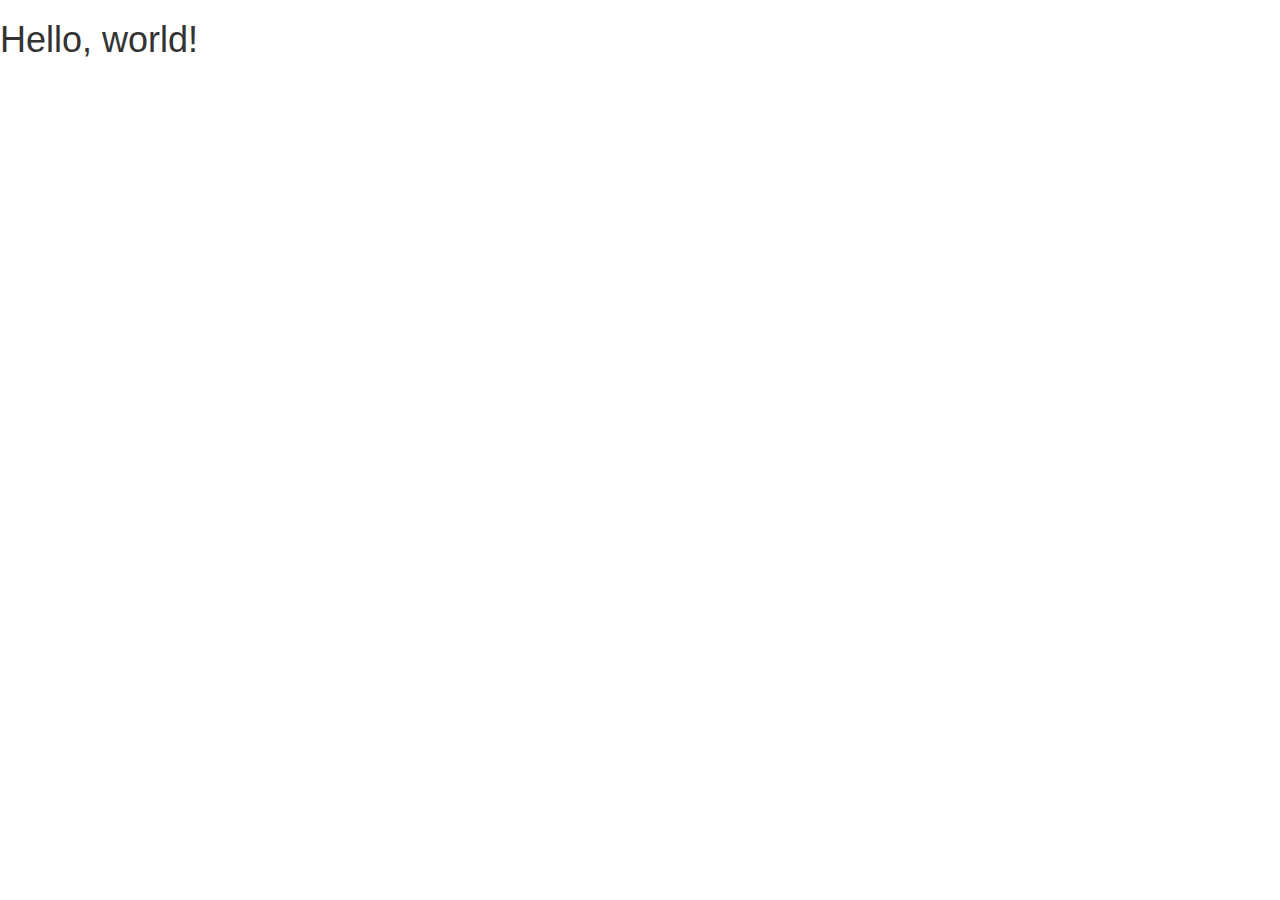
==== index.html @ 3d0c67d9 "init" ====
<!DOCTYPE html>
<html lang="en">
  <head>
    <meta charset="utf-8">
    <meta http-equiv="X-UA-Compatible" content="IE=edge">
    <meta name="viewport" content="width=device-width, initial-scale=1">
    <title>Bootstrap 101 Template</title>

    <!-- Bootstrap -->
    <link href="css/bootstrap.min.css" rel="stylesheet">

    <!-- HTML5 Shim and Respond.js IE8 support of HTML5 elements and media queries -->
    <!-- WARNING: Respond.js doesn't work if you view the page via file:// -->
    <!--[if lt IE 9]>
      <script src="https://oss.maxcdn.com/libs/html5shiv/3.7.0/html5shiv.js"></script>
      <script src="https://oss.maxcdn.com/libs/respond.js/1.4.2/respond.min.js"></script>
    <![endif]-->
  </head>
  <body>
    <h1>Hello, world!</h1>

    <!-- jQuery (necessary for Bootstrap's JavaScript plugins) -->
    <script src="https://ajax.googleapis.com/ajax/libs/jquery/1.11.0/jquery.min.js"></script>
    <!-- Include all compiled plugins (below), or include individual files as needed -->
    <script src="js/bootstrap.min.js"></script>
  </body>
</html>
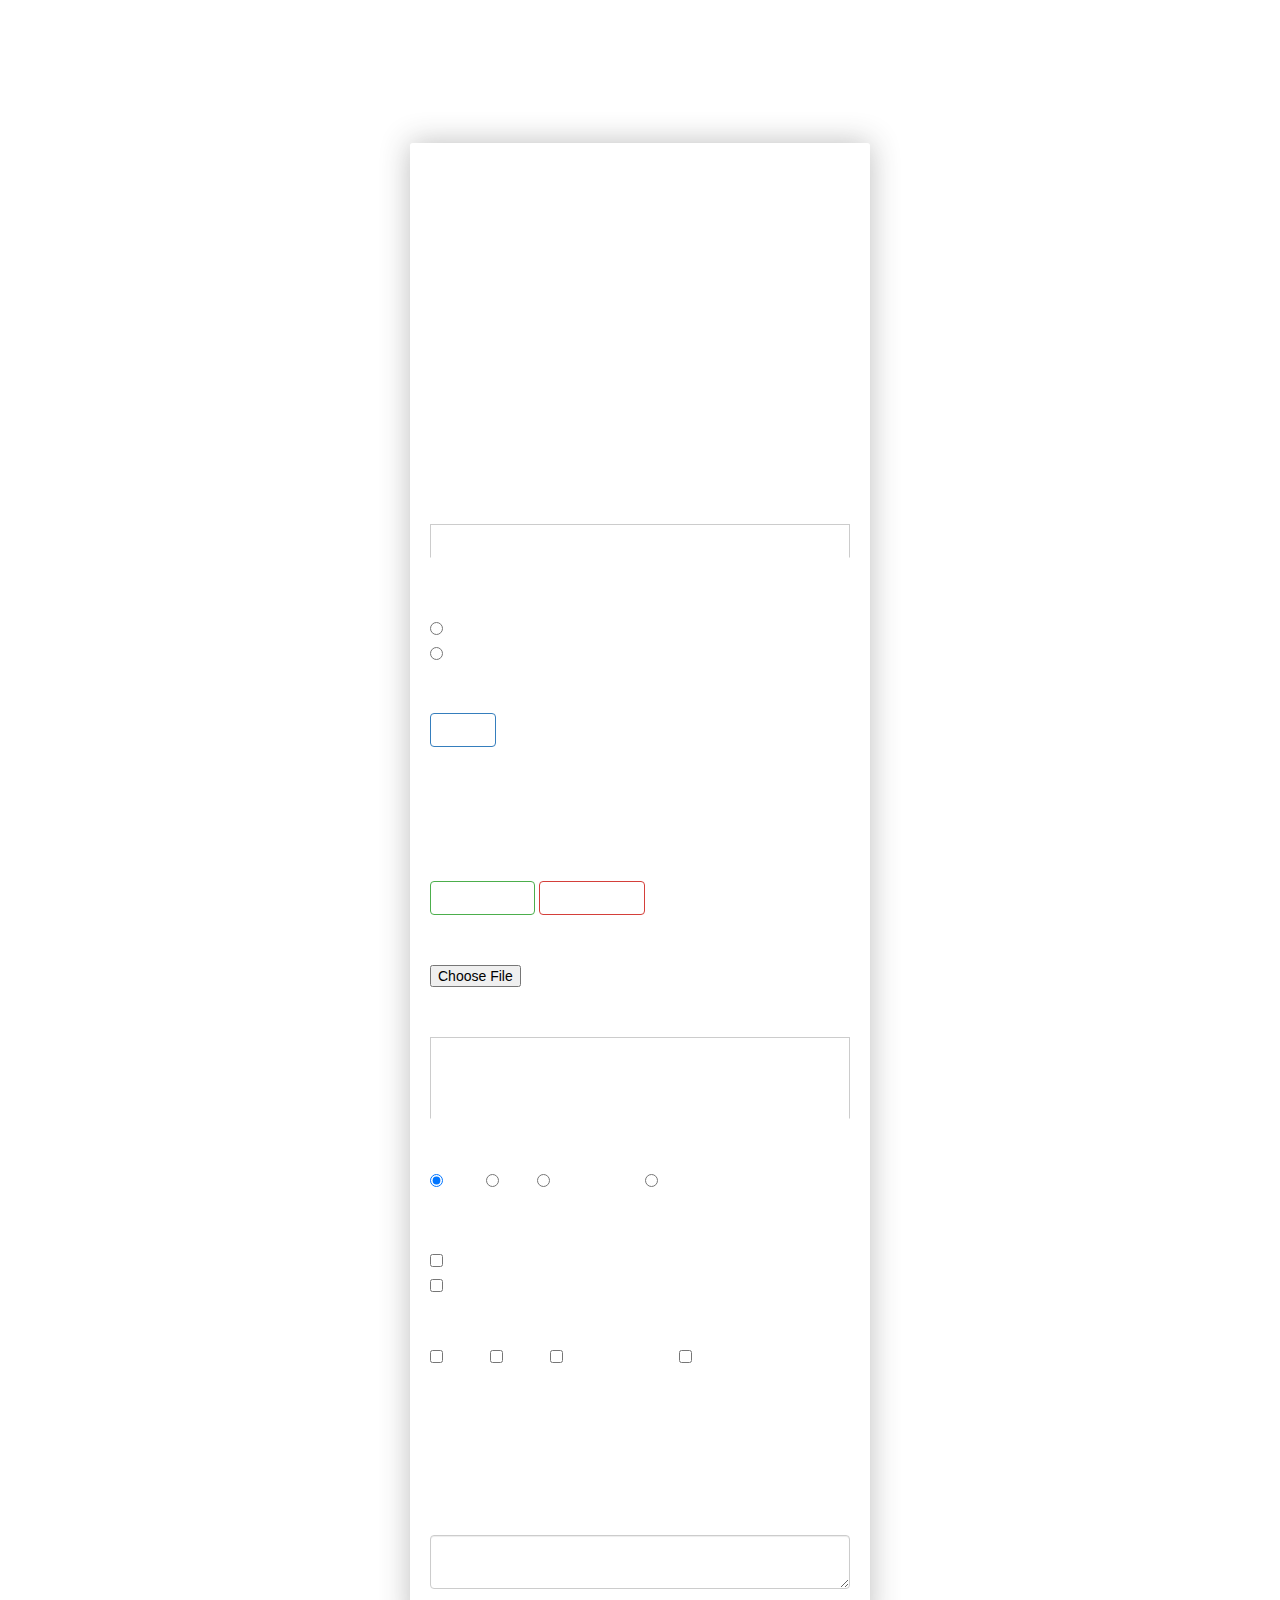
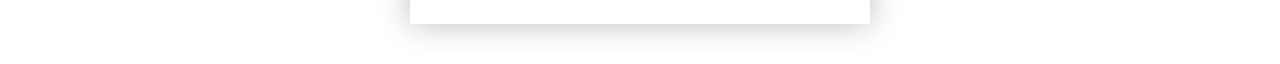
==== commit a2115b16: "setup" ====
--- a/index.html
+++ b/index.html
@@ -4,10 +4,11 @@
     <meta charset="utf-8">
     <meta http-equiv="X-UA-Compatible" content="IE=edge">
     <meta name="viewport" content="width=device-width, initial-scale=1">
-    <title>Bootstrap 101 Template</title>
+    <title>"FitLife"</title>
 
     <!-- Bootstrap -->
     <link href="css/bootstrap.min.css" rel="stylesheet">
+    <link href="css/form-style.css" rel="stylesheet">
 
     <!-- HTML5 Shim and Respond.js IE8 support of HTML5 elements and media queries -->
     <!-- WARNING: Respond.js doesn't work if you view the page via file:// -->
@@ -17,11 +18,227 @@
     <![endif]-->
   </head>
   <body>
-    <h1>Hello, world!</h1>
+    <div class="container auth">
+      <h1 class="text-center">Bootstrap form theme <span>It's nice!</span> </h1>
+      <div id="big-form" class="well auth-box">
+        <form>
+          <fieldset>
+
+            <!-- Form Name -->
+            <legend>Nice form example</legend>
+
+            <div class="btn-group">
+              <a href="index.html" class="btn btn-default">All</a>
+              <a href="example1.html" class="btn btn-default">example 1</a>
+              <a href="example2.html" class="btn btn-default">example 2</a>
+            </div>
+
+
+            <!-- Text input-->
+            <div class="form-group">
+              <label class=" control-label" for="textinput">Username</label>  
+              <div class="">
+                <input id="textinput" name="textinput" placeholder="Username" class="form-control input-md" type="text">
+                <span class="help-block">help</span>  
+              </div>
+            </div>
+
+            <!-- Password input-->
+            <div class="form-group">
+              <label class=" control-label" for="passwordinput">Password</label>
+              <div class="">
+                <input id="passwordinput" name="passwordinput" placeholder="Password" class="form-control input-md" type="password">
+                <span class="help-block">help</span>
+              </div>
+            </div>
+
+            <!-- Select Basic -->
+            <div class="form-group">
+              <label class=" control-label" for="selectbasic">Country</label>
+              <div class="">
+                <select id="selectbasic" name="selectbasic" class="form-control">
+                  <option value="1">Option one</option>
+                  <option value="2">Option two</option>
+                </select>
+              </div>
+            </div>
+
+            <!-- Multiple Radios -->
+            <div class="form-group">
+              <label class=" control-label" for="radios">Are you awesome</label>
+              <div class="">
+                <div class="radio">
+                  <label for="radios-0">
+                    <input name="radios" id="radios-0" value="1" checked="checked" type="radio">
+                    Yes
+                  </label>
+                </div>
+                <div class="radio">
+                  <label for="radios-1">
+                    <input name="radios" id="radios-1" value="2" type="radio">
+                    No
+                  </label>
+                </div>
+              </div>
+            </div>
+
+            <!-- Button -->
+            <div class="form-group">
+              <label class=" control-label" for="singlebutton">Do you like this button</label>
+              <div class="">
+                <button id="singlebutton" name="singlebutton" class="btn btn-primary">Button</button>
+              </div>
+            </div>
+            <div class="form-group">
+              <label class=" control-label" for="singlebutton">And this?</label>
+              <div class="">
+                <button id="singlebutton" name="singlebutton" class="btn btn-default">Button</button>
+              </div>
+            </div>
+
+
+            <!-- Button (Double) -->
+            <div class="form-group">
+              <label class=" control-label" for="button1id">Double the action</label>
+              <div class="">
+                <button id="button1id" name="button1id" class="btn btn-success">Good Button</button>
+                <button id="button2id" name="button2id" class="btn btn-danger">Scary Button</button>
+              </div>
+            </div>
+
+            <!-- File Button --> 
+            <div class="form-group">
+              <label class=" control-label" for="filebutton">Avatar</label>
+              <div class="">
+                <input id="filebutton" name="filebutton" class="input-file" type="file">
+              </div>
+            </div>
+
+            <!-- Select Multiple -->
+            <div class="form-group">
+              <label class=" control-label" for="selectmultiple">Category</label>
+              <div class="">
+                <select id="selectmultiple" name="selectmultiple" class="form-control" multiple="multiple">
+                  <option value="1">Option one</option>
+                  <option value="2">Option two</option>
+                </select>
+              </div>
+            </div>
+
+            <!-- Multiple Radios (inline) -->
+            <div class="form-group">
+              <label class=" control-label" for="radios">Do you like pie?</label>
+              <div class=""> 
+                <label class="radio-inline" for="radios-0">
+                  <input name="radios" id="radios-0" value="1" checked="checked" type="radio">
+                  yes
+                </label> 
+                <label class="radio-inline" for="radios-1">
+                  <input name="radios" id="radios-1" value="2" type="radio">
+                  No
+                </label> 
+                <label class="radio-inline" for="radios-2">
+                  <input name="radios" id="radios-2" value="3" type="radio">
+                  what is pie?
+                </label> 
+                <label class="radio-inline" for="radios-3">
+                  <input name="radios" id="radios-3" value="4" type="radio">
+                  I hate it!
+                </label>
+              </div>
+            </div>
+
+            <!-- Multiple Checkboxes -->
+            <div class="form-group">
+              <label class=" control-label" for="checkboxes">Extra features</label>
+              <div class="">
+                <div class="checkbox">
+                  <label for="checkboxes-0">
+                    <input name="checkboxes" id="checkboxes-0" value="1" type="checkbox">
+                    Paper plains
+                  </label>
+                </div>
+                <div class="checkbox">
+                  <label for="checkboxes-1">
+                    <input name="checkboxes" id="checkboxes-1" value="2" type="checkbox">
+                    Iron man
+                  </label>
+                </div>
+              </div>
+            </div>
+
+            <!-- Multiple Checkboxes (inline) -->
+            <div class="form-group">
+              <label class=" control-label" for="checkboxes">Any more?</label>
+              <div class="">
+                <label class="checkbox-inline" for="checkboxes-0">
+                  <input name="checkboxes" id="checkboxes-0" value="1" type="checkbox">
+                  One
+                </label>
+                <label class="checkbox-inline" for="checkboxes-1">
+                  <input name="checkboxes" id="checkboxes-1" value="2" type="checkbox">
+                  Two
+                </label>
+                <label class="checkbox-inline" for="checkboxes-2">
+                  <input name="checkboxes" id="checkboxes-2" value="3" type="checkbox">
+                  Drum and bass
+                </label>
+                <label class="checkbox-inline" for="checkboxes-3">
+                  <input name="checkboxes" id="checkboxes-3" value="4" type="checkbox">
+                  Dub
+                </label>
+              </div>
+            </div>
+
+            <!-- Search input-->
+            <div class="form-group">
+              <label class=" control-label" for="searchinput">Search Input</label>
+              <div class="">
+                <input id="searchinput" name="searchinput" placeholder="placeholder" class="form-control input-md" type="search">
+                <p class="help-block">help</p>
+              </div>
+            </div>
+
+            <!-- Textarea -->
+            <div class="form-group">
+              <label class=" control-label" for="textarea">Text Area</label>
+              <div class="">                     
+                <textarea class="form-control" id="textarea" name="textarea">default text</textarea>
+              </div>
+            </div>
+
+          </fieldset>
+        </form>
+      </div>
+      <div class="clearfix"></div>
+    </div>
+
+
 
     <!-- jQuery (necessary for Bootstrap's JavaScript plugins) -->
     <script src="https://ajax.googleapis.com/ajax/libs/jquery/1.11.0/jquery.min.js"></script>
     <!-- Include all compiled plugins (below), or include individual files as needed -->
     <script src="js/bootstrap.min.js"></script>
+
+    <script src="lib/jquery-1.8.2.min.js"></script>
+    <script src="js/storage/memory-store.js"></script>
+    <script src="js/main.js"></script>
+
+    <script>
+      $( document ).ready(function() {
+
+        if(localStorage.initialized == true){
+          //navigate to home page
+        }
+
+        $("#submit").click(function setInfo(){
+          localStorage.myname = $("#user_name").val();
+          alert(localStorage.myname);
+        });
+        $("#check").click(function displayInfo(){
+          alert(localStorage.myname);
+        });
+      });
+    </script>
   </body>
 </html>
--- a/css/form-style.css
+++ b/css/form-style.css
@@ -0,0 +1,183 @@
+.margin-top-20{
+  margin-top: 20px;
+}
+body{
+  background:url('http://www.wallpaperup.com/uploads/wallpapers/2012/08/30/12087/3574f899daef41d2f145eba13ff7840f.jpg');
+  background-size:100% 100%;
+  background-attachment: fixed; 
+  background-repeat:no-repeat;
+  font-family: 'Open Sans', sans-serif;
+  padding-bottom: 40px;
+}
+.auth h1{
+  color:#fff!important;
+  font-weight:300;
+  font-family: 'Open Sans', sans-serif;
+}
+.auth h1 span{
+  font-size:21px;
+  display:block;
+  padding-top: 20px;
+}
+.auth .auth-box legend{
+  color:#fff;
+  border:none;
+  font-weight:300;
+  font-size:24px;
+}
+.auth .auth-box{
+  background-color:#fff;
+  max-width:460px;
+  margin:0 auto;
+  border:1px solid rgba(255, 255, 255, 0.4);;
+  background-color: rgba(255, 255, 255, 0.2);
+  background: rgba(255, 255, 255, 0.2);
+  margin-top:40px;
+  -webkit-box-shadow: 0px 0px 30px 0px rgba(50, 50, 50, 0.32);
+  -moz-box-shadow:    0px 0px 30px 0px rgba(50, 50, 50, 0.32);
+  box-shadow:         0px 0px 30px 0px rgba(50, 50, 50, 0.32);
+  -webkit-border-radius: 3px;
+  -moz-border-radius: 3px;
+  border-radius: 3px;
+  -webkit-transition: background 1s ease-in-out;
+  -moz-transition: background 1s ease-in-out;
+  -ms-transition: background 1s ease-in-out;
+  -o-transition: background 1s ease-in-out;
+  transition: background 1s ease-in-out;
+}
+@media(max-width:460px){
+  .auth .auth-box{
+   margin:0 10px;
+ }
+}
+
+.auth .auth-box input::-webkit-input-placeholder { /* WebKit browsers */
+  color:    #fff;
+  font-weight:300;
+}
+.auth .auth-box input:-moz-placeholder { /* Mozilla Firefox 4 to 18 */
+  color:    #fff;
+  font-weight:300;
+}
+.auth .auth-box input::-moz-placeholder { /* Mozilla Firefox 19+ */
+  color:    #fff;
+  font-weight:300;
+}
+.auth .auth-box input:-ms-input-placeholder { /* Internet Explorer 10+ */
+  color:    #fff;
+  font-weight:300;
+}
+.auth span.input-group-addon,
+.input-group-btn button{
+  border:none;
+  background: #fff!important;
+  color:#000!important;
+}
+.auth form{
+    font-weight:300!important;
+}
+.auth form input[type="text"],
+.auth form input[type="password"],
+.auth form input[type="email"],
+.auth form input[type="search"]{
+  border:none;
+  padding:10px 0 10px 0;
+  background-color: rgba(255, 255, 255, 0)!important;
+  background: rgba(255, 255, 255, 0);
+  color:#fff;
+  font-size:16px;
+  border-bottom:1px dotted #fff;
+  border-radius:0;
+  box-shadow:none!important;
+  height:auto;
+}
+.auth textarea{
+  background-color: rgba(255, 255, 255, 0)!important;
+  color:#fff!important;
+}
+.auth input[type="file"] {
+  color:#fff;
+}
+.auth form label{
+    color:#fff;
+    font-size:21px;
+    font-weight:300;
+}
+/*for radios & checkbox labels*/
+.auth .radio label,
+.auth label.radio-inline,
+.auth .checkbox label,
+.auth label.checkbox-inline{
+    font-size: 14px;    
+}
+
+.auth form .help-block{
+    color:#fff;
+}
+.auth form select{
+  background-color: rgba(255, 255, 255, 0)!important;
+  background: rgba(255, 255, 255, 0);
+  color:#fff!important;
+  border-bottom:1px solid #fff!important;
+  border-radius:0;
+  box-shadow:none;
+}
+.auth form select option{
+    color:#000;
+}
+/*multiple select*/
+.auth select[multiple] option, 
+.auth select[size] {
+  color:#fff!important;
+}
+
+/*Form buttons*/
+.auth form .btn{
+  background:none;
+  -webkit-transition: background 0.2s ease-in-out;
+  -moz-transition: background 0.2s ease-in-out;
+  -ms-transition: background 0.2s ease-in-out;
+  -o-transition: background 0.2s ease-in-out;
+  transition: background 0.2s ease-in-out;
+}
+.auth form .btn-default{
+    color:#fff;
+    border-color:#fff;
+}
+.auth form .btn-default:hover{
+    background:rgba(225, 225, 225, 0.3);
+  color:#fff;
+  border-color:#fff;
+}
+.auth form .btn-primary:hover{
+    background:rgba(66, 139, 202, 0.3);
+}
+.auth form .btn-success:hover{
+    background:rgba(92, 184, 92, 0.3);
+}
+.auth form .btn-info :hover{
+    background:rgba(91, 192, 222, 0.3);
+}
+.auth form .btn-warning:hover{
+    background:rgba(240, 173, 78, 0.3);
+}
+.auth form .btn-danger:hover{
+    background:rgba(217, 83, 79, 0.3);
+}
+.auth form .btn-link{
+  border:none;
+  color:#fff;
+  padding-left:0;
+}
+.auth form .btn-link:hover{
+  background:none;
+}
+
+
+.auth label.label-floatlabel {
+  font-weight: 300;
+  font-size: 11px;
+  color:#fff;
+  left:0!important;
+  top: 1px!important;
+}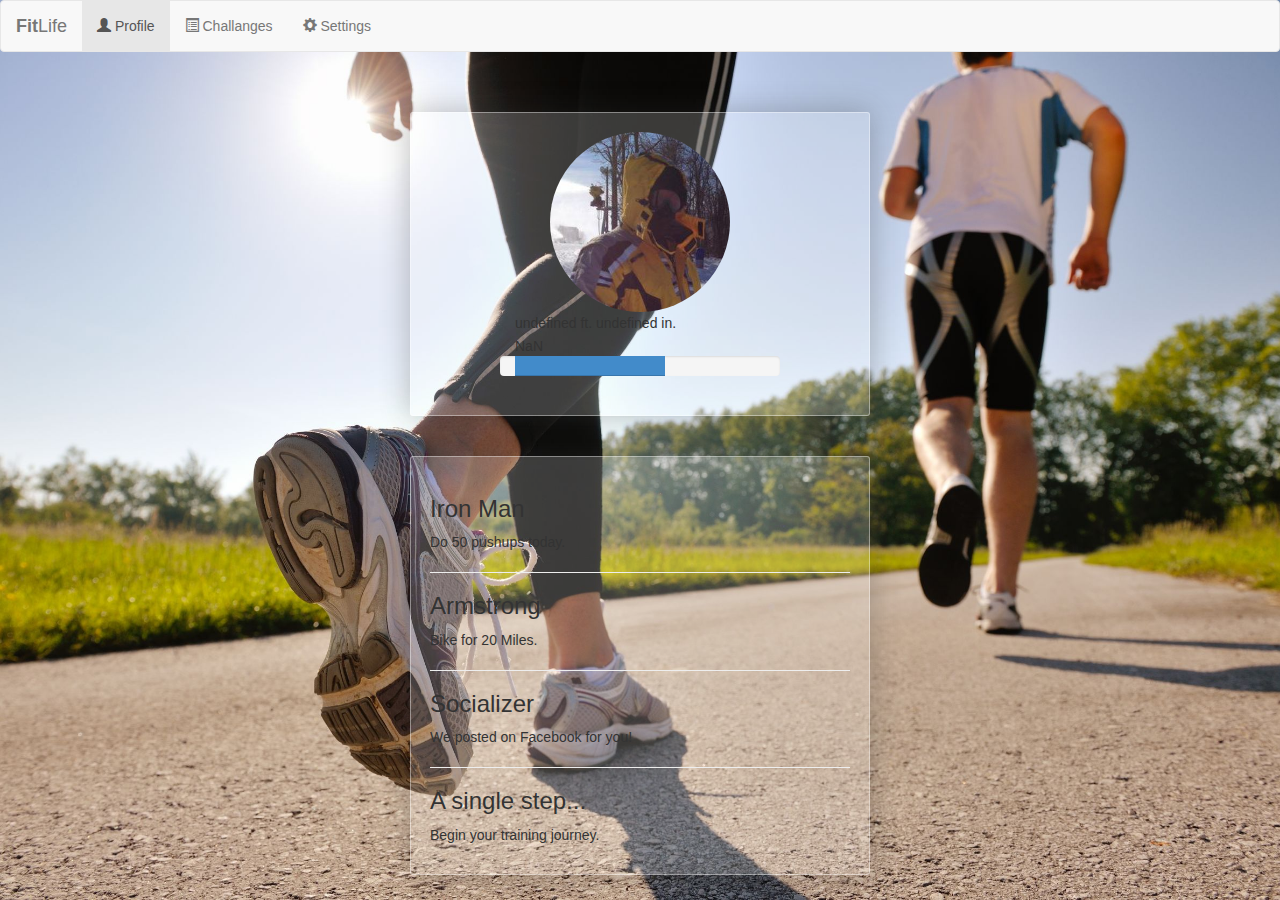
==== commit e950dfee: "facebook api" ====
--- a/index.html
+++ b/index.html
@@ -4,214 +4,80 @@
     <meta charset="utf-8">
     <meta http-equiv="X-UA-Compatible" content="IE=edge">
     <meta name="viewport" content="width=device-width, initial-scale=1">
-    <title>"FitLife"</title>
+    <title>FitLife</title>
 
     <!-- Bootstrap -->
     <link href="css/bootstrap.min.css" rel="stylesheet">
     <link href="css/form-style.css" rel="stylesheet">
 
-    <!-- HTML5 Shim and Respond.js IE8 support of HTML5 elements and media queries -->
-    <!-- WARNING: Respond.js doesn't work if you view the page via file:// -->
-    <!--[if lt IE 9]>
-      <script src="https://oss.maxcdn.com/libs/html5shiv/3.7.0/html5shiv.js"></script>
-      <script src="https://oss.maxcdn.com/libs/respond.js/1.4.2/respond.min.js"></script>
-    <![endif]-->
   </head>
   <body>
+
+  <nav class="navbar navbar-default navbar-xs" role="navigation">
+    <!-- Brand and toggle get grouped for better mobile display -->
+    <div class="navbar-header">
+      <button type="button" class="navbar-toggle" data-toggle="collapse" data-target="#bs-example-navbar-collapse-1">
+        <span class="sr-only">Toggle navigation</span>
+        <span class="icon-bar"></span>
+        <span class="icon-bar"></span>
+        <span class="icon-bar"></span>
+      </button>
+      <a class="navbar-brand" href="#"><b>Fit</b>Life</a>
+    </div>
+
+    <!-- Collect the nav links, forms, and other content for toggling -->
+    <div class="collapse navbar-collapse" id="bs-example-navbar-collapse-1">
+      <ul class="nav navbar-nav">
+        <li class="active"><a href="index.html"><i class="glyphicon glyphicon-user"></i> Profile</a></li>
+        <li><a href="challanges.html"><i class="glyphicon glyphicon-list-alt"></i> Challanges</a></li>
+        <li><a href="schedule.html"><i class="glyphicon glyphicon-cog"></i> Settings</a></li>
+      </ul>
+    </div><!-- /.navbar-collapse -->
+  </nav>
+
+
     <div class="container auth">
-      <h1 class="text-center">Bootstrap form theme <span>It's nice!</span> </h1>
       <div id="big-form" class="well auth-box">
         <form>
           <fieldset>
+              <img src="img/profile.png" alt="photo" class="img-circle col-xs-6 col-xs-offset-3">
+              <div class="col-xs-8 col-xs-offset-2" id="name"></div>
+              <div class="col-xs-8 col-xs-offset-2" id="height"></div>
+              <div class="col-xs-8 col-xs-offset-2" id="weight"></div>
+              <div class="col-xs-8 col-xs-offset-2" id="age"></div>
+              <div class="col-xs-8 col-xs-offset-2" id="sex"></div>
+              <div class="col-xs-8 col-xs-offset-2" id="level"></div>
 
-            <!-- Form Name -->
-            <legend>Nice form example</legend>
-
-            <div class="btn-group">
-              <a href="index.html" class="btn btn-default">All</a>
-              <a href="example1.html" class="btn btn-default">example 1</a>
-              <a href="example2.html" class="btn btn-default">example 2</a>
-            </div>
-
-
-            <!-- Text input-->
-            <div class="form-group">
-              <label class=" control-label" for="textinput">Username</label>  
-              <div class="">
-                <input id="textinput" name="textinput" placeholder="Username" class="form-control input-md" type="text">
-                <span class="help-block">help</span>  
-              </div>
-            </div>
-
-            <!-- Password input-->
-            <div class="form-group">
-              <label class=" control-label" for="passwordinput">Password</label>
-              <div class="">
-                <input id="passwordinput" name="passwordinput" placeholder="Password" class="form-control input-md" type="password">
-                <span class="help-block">help</span>
-              </div>
-            </div>
-
-            <!-- Select Basic -->
-            <div class="form-group">
-              <label class=" control-label" for="selectbasic">Country</label>
-              <div class="">
-                <select id="selectbasic" name="selectbasic" class="form-control">
-                  <option value="1">Option one</option>
-                  <option value="2">Option two</option>
-                </select>
-              </div>
-            </div>
-
-            <!-- Multiple Radios -->
-            <div class="form-group">
-              <label class=" control-label" for="radios">Are you awesome</label>
-              <div class="">
-                <div class="radio">
-                  <label for="radios-0">
-                    <input name="radios" id="radios-0" value="1" checked="checked" type="radio">
-                    Yes
-                  </label>
-                </div>
-                <div class="radio">
-                  <label for="radios-1">
-                    <input name="radios" id="radios-1" value="2" type="radio">
-                    No
-                  </label>
+              <!-- progress bar for levels -->
+              <div class="progress col-xs-8 col-xs-offset-2">
+                <div class="progress-bar" role="progressbar" aria-valuenow="60" aria-valuemin="0" aria-valuemax="100" style="width: 60%;">
                 </div>
               </div>
-            </div>
-
-            <!-- Button -->
-            <div class="form-group">
-              <label class=" control-label" for="singlebutton">Do you like this button</label>
-              <div class="">
-                <button id="singlebutton" name="singlebutton" class="btn btn-primary">Button</button>
-              </div>
-            </div>
-            <div class="form-group">
-              <label class=" control-label" for="singlebutton">And this?</label>
-              <div class="">
-                <button id="singlebutton" name="singlebutton" class="btn btn-default">Button</button>
-              </div>
-            </div>
-
-
-            <!-- Button (Double) -->
-            <div class="form-group">
-              <label class=" control-label" for="button1id">Double the action</label>
-              <div class="">
-                <button id="button1id" name="button1id" class="btn btn-success">Good Button</button>
-                <button id="button2id" name="button2id" class="btn btn-danger">Scary Button</button>
-              </div>
-            </div>
-
-            <!-- File Button --> 
-            <div class="form-group">
-              <label class=" control-label" for="filebutton">Avatar</label>
-              <div class="">
-                <input id="filebutton" name="filebutton" class="input-file" type="file">
-              </div>
-            </div>
-
-            <!-- Select Multiple -->
-            <div class="form-group">
-              <label class=" control-label" for="selectmultiple">Category</label>
-              <div class="">
-                <select id="selectmultiple" name="selectmultiple" class="form-control" multiple="multiple">
-                  <option value="1">Option one</option>
-                  <option value="2">Option two</option>
-                </select>
-              </div>
-            </div>
-
-            <!-- Multiple Radios (inline) -->
-            <div class="form-group">
-              <label class=" control-label" for="radios">Do you like pie?</label>
-              <div class=""> 
-                <label class="radio-inline" for="radios-0">
-                  <input name="radios" id="radios-0" value="1" checked="checked" type="radio">
-                  yes
-                </label> 
-                <label class="radio-inline" for="radios-1">
-                  <input name="radios" id="radios-1" value="2" type="radio">
-                  No
-                </label> 
-                <label class="radio-inline" for="radios-2">
-                  <input name="radios" id="radios-2" value="3" type="radio">
-                  what is pie?
-                </label> 
-                <label class="radio-inline" for="radios-3">
-                  <input name="radios" id="radios-3" value="4" type="radio">
-                  I hate it!
-                </label>
-              </div>
-            </div>
-
-            <!-- Multiple Checkboxes -->
-            <div class="form-group">
-              <label class=" control-label" for="checkboxes">Extra features</label>
-              <div class="">
-                <div class="checkbox">
-                  <label for="checkboxes-0">
-                    <input name="checkboxes" id="checkboxes-0" value="1" type="checkbox">
-                    Paper plains
-                  </label>
-                </div>
-                <div class="checkbox">
-                  <label for="checkboxes-1">
-                    <input name="checkboxes" id="checkboxes-1" value="2" type="checkbox">
-                    Iron man
-                  </label>
-                </div>
-              </div>
-            </div>
-
-            <!-- Multiple Checkboxes (inline) -->
-            <div class="form-group">
-              <label class=" control-label" for="checkboxes">Any more?</label>
-              <div class="">
-                <label class="checkbox-inline" for="checkboxes-0">
-                  <input name="checkboxes" id="checkboxes-0" value="1" type="checkbox">
-                  One
-                </label>
-                <label class="checkbox-inline" for="checkboxes-1">
-                  <input name="checkboxes" id="checkboxes-1" value="2" type="checkbox">
-                  Two
-                </label>
-                <label class="checkbox-inline" for="checkboxes-2">
-                  <input name="checkboxes" id="checkboxes-2" value="3" type="checkbox">
-                  Drum and bass
-                </label>
-                <label class="checkbox-inline" for="checkboxes-3">
-                  <input name="checkboxes" id="checkboxes-3" value="4" type="checkbox">
-                  Dub
-                </label>
-              </div>
-            </div>
-
-            <!-- Search input-->
-            <div class="form-group">
-              <label class=" control-label" for="searchinput">Search Input</label>
-              <div class="">
-                <input id="searchinput" name="searchinput" placeholder="placeholder" class="form-control input-md" type="search">
-                <p class="help-block">help</p>
-              </div>
-            </div>
-
-            <!-- Textarea -->
-            <div class="form-group">
-              <label class=" control-label" for="textarea">Text Area</label>
-              <div class="">                     
-                <textarea class="form-control" id="textarea" name="textarea">default text</textarea>
-              </div>
-            </div>
 
           </fieldset>
         </form>
       </div>
       <div class="clearfix"></div>
     </div>
+
+    <div class="container auth">
+      <div id="big-form" class="well auth-box">
+        <h3>Iron Man</h3>
+        <p>Do 50 pushups today.</p>
+        <hr>
+        <h3>Armstrong</h3>
+        <p>Bike for 20 Miles.</p>
+        <hr>
+        <h3>Socializer</h3>
+        <p>We posted on Facebook for you!</p>
+        <hr>
+        <h3>A single step...</h3>
+        <p>Begin your training journey.</p>
+      </div>
+      <div class="clearfix"></div>
+    </div>
+
+    <br>
 
 
 
@@ -226,18 +92,34 @@
 
     <script>
       $( document ).ready(function() {
-
-        if(localStorage.initialized == true){
-          //navigate to home page
+        if(localStorage.initialized == false){
+          window.location.href = "init.html";
         }
 
-        $("#submit").click(function setInfo(){
-          localStorage.myname = $("#user_name").val();
-          alert(localStorage.myname);
-        });
-        $("#check").click(function displayInfo(){
-          alert(localStorage.myname);
-        });
+        var name = localStorage.user_name;
+        $("#name").text(name);
+
+        var feet = localStorage.user_height_feet;
+        var inches = localStorage.user_height_inches;
+        $("#height").text(feet + " ft. " + inches + " in.");
+
+        var weight = localStorage.user_weight;
+        $("#weight").text(weight);
+
+        var age = localStorage.user_age;
+        $("#age").text(age);
+
+        var sex = localStorage.user_sex;
+        $("#sex").text(sex);
+
+        var points = localStorage.points;
+        if(points < 100){
+          var level = 0;
+        }
+        else{  
+          var level = points/100;
+        }
+        $("#level").text(level);
       });
     </script>
   </body>
--- a/css/form-style.css
+++ b/css/form-style.css
@@ -2,12 +2,12 @@
   margin-top: 20px;
 }
 body{
-  background:url('http://www.wallpaperup.com/uploads/wallpapers/2012/08/30/12087/3574f899daef41d2f145eba13ff7840f.jpg');
-  background-size:100% 100%;
-  background-attachment: fixed; 
+  background:url('../img/back.jpg');
+  background-size: cover;
+  background-position: center;
   background-repeat:no-repeat;
+  background-attachment:fixed;
   font-family: 'Open Sans', sans-serif;
-  padding-bottom: 40px;
 }
 .auth h1{
   color:#fff!important;
@@ -180,4 +180,32 @@
   color:#fff;
   left:0!important;
   top: 1px!important;
+}
+
+.foot-fixed-bottom {
+bottom: 0;
+display: block;
+left: 0;
+margin-bottom: 0;
+position: fixed;
+right: 0;
+z-index: 1030;
+}
+.foot-fixed-bottom .container {
+background-color: rgba(0, 0, 0, 0.8);
+margin-left: auto;
+margin-right: auto;
+padding-bottom: 2px;
+}
+.foot-fixed-bottom hr {
+border-image: none;
+border-style: solid none;
+border-width: 1px 0;
+margin: 0 0 5px;
+width: 100%;
+}
+.foot-fixed-bottom p {
+color: rgb(255, 255, 255);
+font-size: 14px;
+margin: 0 12px 15px;
 }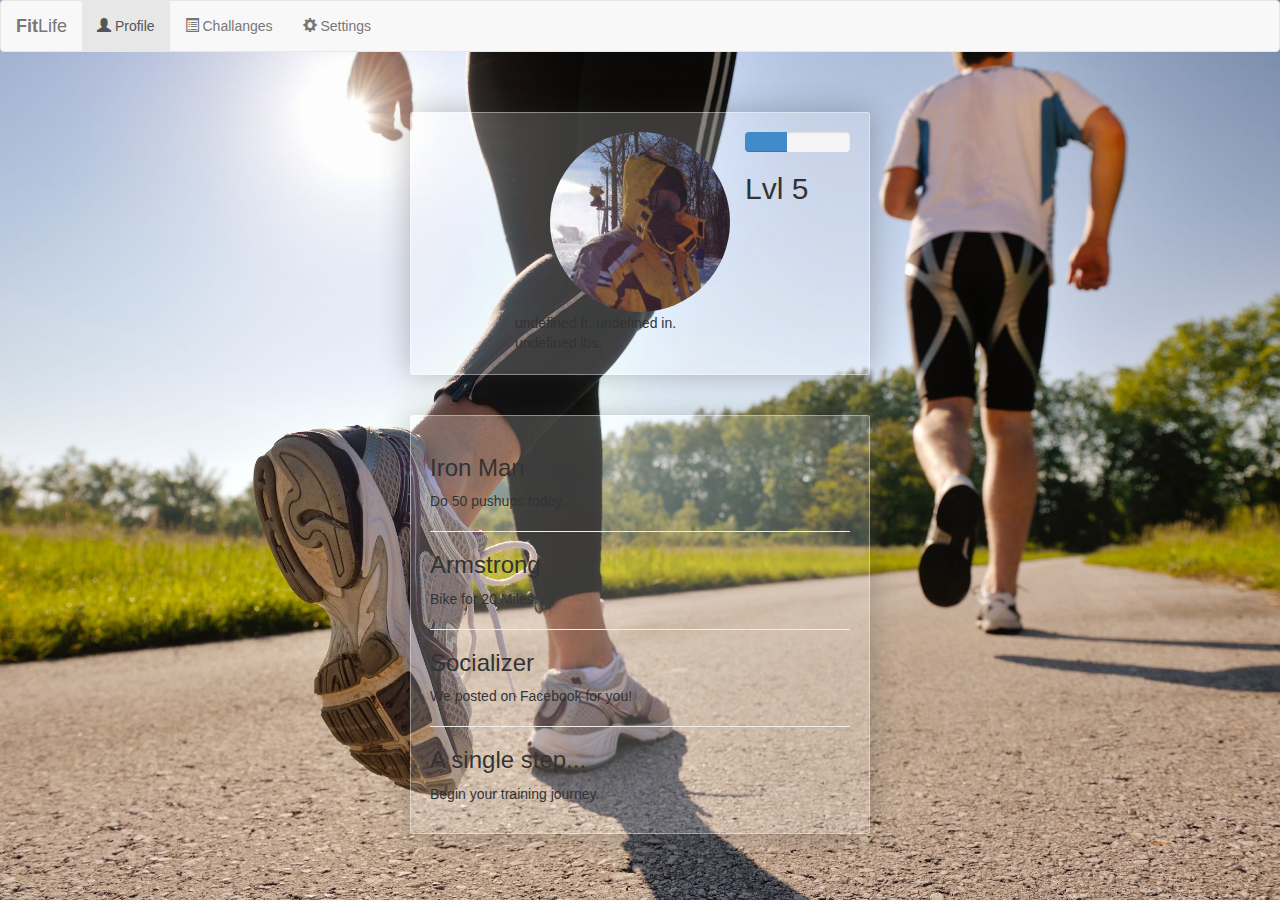
==== commit 0e62d411: "notifications" ====
--- a/index.html
+++ b/index.html
@@ -40,19 +40,19 @@
       <div id="big-form" class="well auth-box">
         <form>
           <fieldset>
-              <img src="img/profile.png" alt="photo" class="img-circle col-xs-6 col-xs-offset-3">
+              <img src="img/profile.png" alt="photo" class="img-circle photo col-xs-6 col-xs-offset-3">
               <div class="col-xs-8 col-xs-offset-2" id="name"></div>
               <div class="col-xs-8 col-xs-offset-2" id="height"></div>
               <div class="col-xs-8 col-xs-offset-2" id="weight"></div>
               <div class="col-xs-8 col-xs-offset-2" id="age"></div>
               <div class="col-xs-8 col-xs-offset-2" id="sex"></div>
-              <div class="col-xs-8 col-xs-offset-2" id="level"></div>
 
               <!-- progress bar for levels -->
-              <div class="progress col-xs-8 col-xs-offset-2">
-                <div class="progress-bar" role="progressbar" aria-valuenow="60" aria-valuemin="0" aria-valuemax="100" style="width: 60%;">
+              <div class="progress ">
+                <div id="progress" class="progress-bar" role="progressbar" aria-valuenow="" aria-valuemin="0" aria-valuemax="100" style="">
                 </div>
               </div>
+              <h2 id="level"></h2>
 
           </fieldset>
         </form>
@@ -93,18 +93,21 @@
     <script>
       $( document ).ready(function() {
         if(localStorage.initialized == false){
-          window.location.href = "init.html";
+          window.location.href = './init.html';
         }
+
+        var photo = localStorage.photo;
+        $("#photo").attr("src", photo);
 
         var name = localStorage.user_name;
         $("#name").text(name);
 
-        var feet = localStorage.user_height_feet;
-        var inches = localStorage.user_height_inches;
+        var feet = localStorage.user_feet;
+        var inches = localStorage.user_inches;
         $("#height").text(feet + " ft. " + inches + " in.");
 
         var weight = localStorage.user_weight;
-        $("#weight").text(weight);
+        $("#weight").text(weight + " lbs.");
 
         var age = localStorage.user_age;
         $("#age").text(age);
@@ -112,14 +115,18 @@
         var sex = localStorage.user_sex;
         $("#sex").text(sex);
 
-        var points = localStorage.points;
+        var points = 540;
+        $("#progress").attr("aria-valuenow", (points%100));
+        $("#progress").attr("style", "width: "+(points%100)+"%;");
+
         if(points < 100){
           var level = 0;
         }
         else{  
-          var level = points/100;
+          var level = (points - (points%100)) / 100;
         }
-        $("#level").text(level);
+        $("#level").text("Lvl " + level);
+
       });
     </script>
   </body>
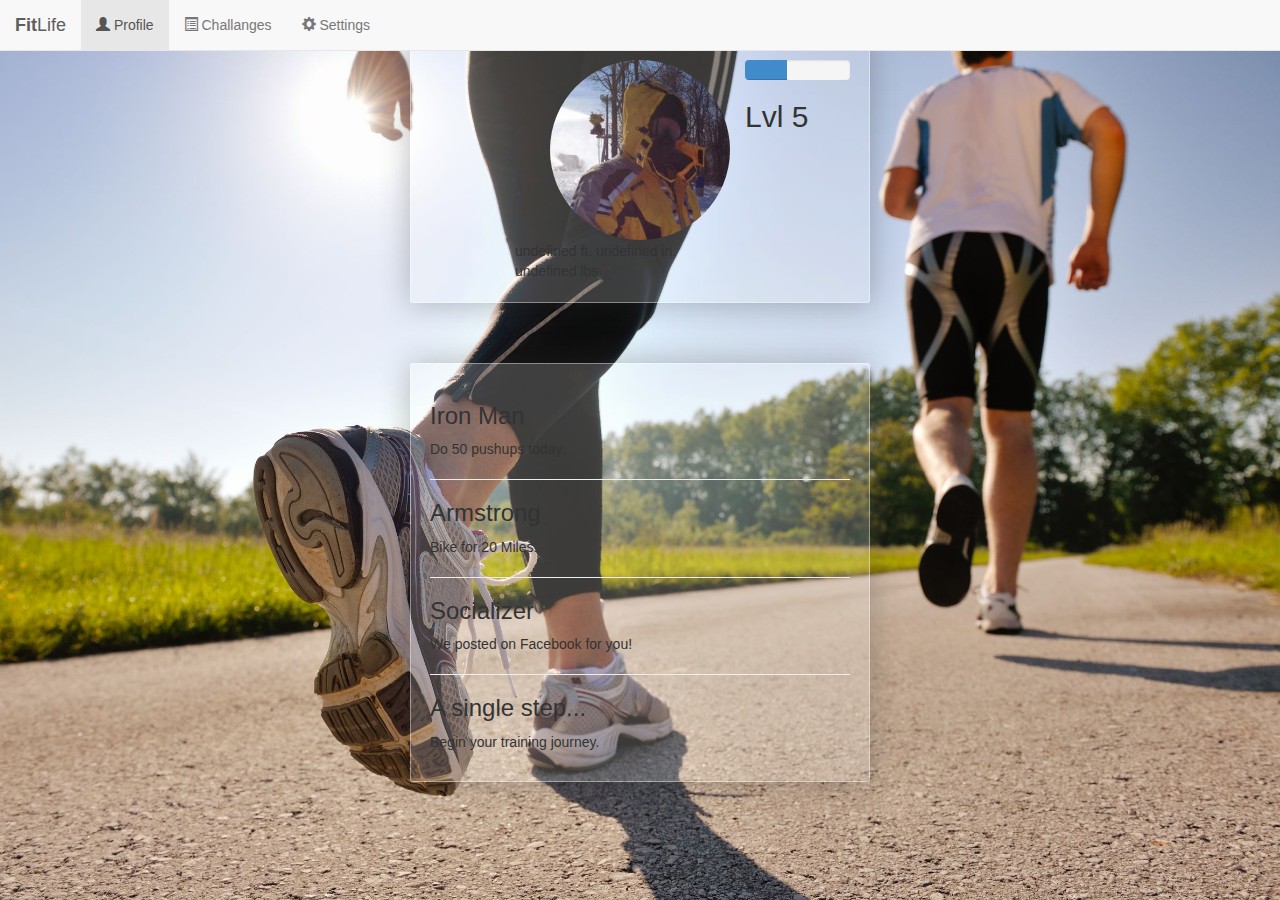
==== commit c8390ad8: "notifications" ====
--- a/index.html
+++ b/index.html
@@ -13,7 +13,13 @@
   </head>
   <body>
 
-  <nav class="navbar navbar-default navbar-xs" role="navigation">
+    <script>
+    if(localStorage.initialized == "false"){
+          window.location.href = './init.html';
+        }
+    </script>
+
+  <nav class="navbar navbar-default navbar-xs navbar-fixed-top" role="navigation">
     <!-- Brand and toggle get grouped for better mobile display -->
     <div class="navbar-header">
       <button type="button" class="navbar-toggle" data-toggle="collapse" data-target="#bs-example-navbar-collapse-1">
@@ -60,6 +66,8 @@
       <div class="clearfix"></div>
     </div>
 
+    <br>
+
     <div class="container auth">
       <div id="big-form" class="well auth-box">
         <h3>Iron Man</h3>
@@ -92,9 +100,6 @@
 
     <script>
       $( document ).ready(function() {
-        if(localStorage.initialized == false){
-          window.location.href = './init.html';
-        }
 
         var photo = localStorage.photo;
         $("#photo").attr("src", photo);
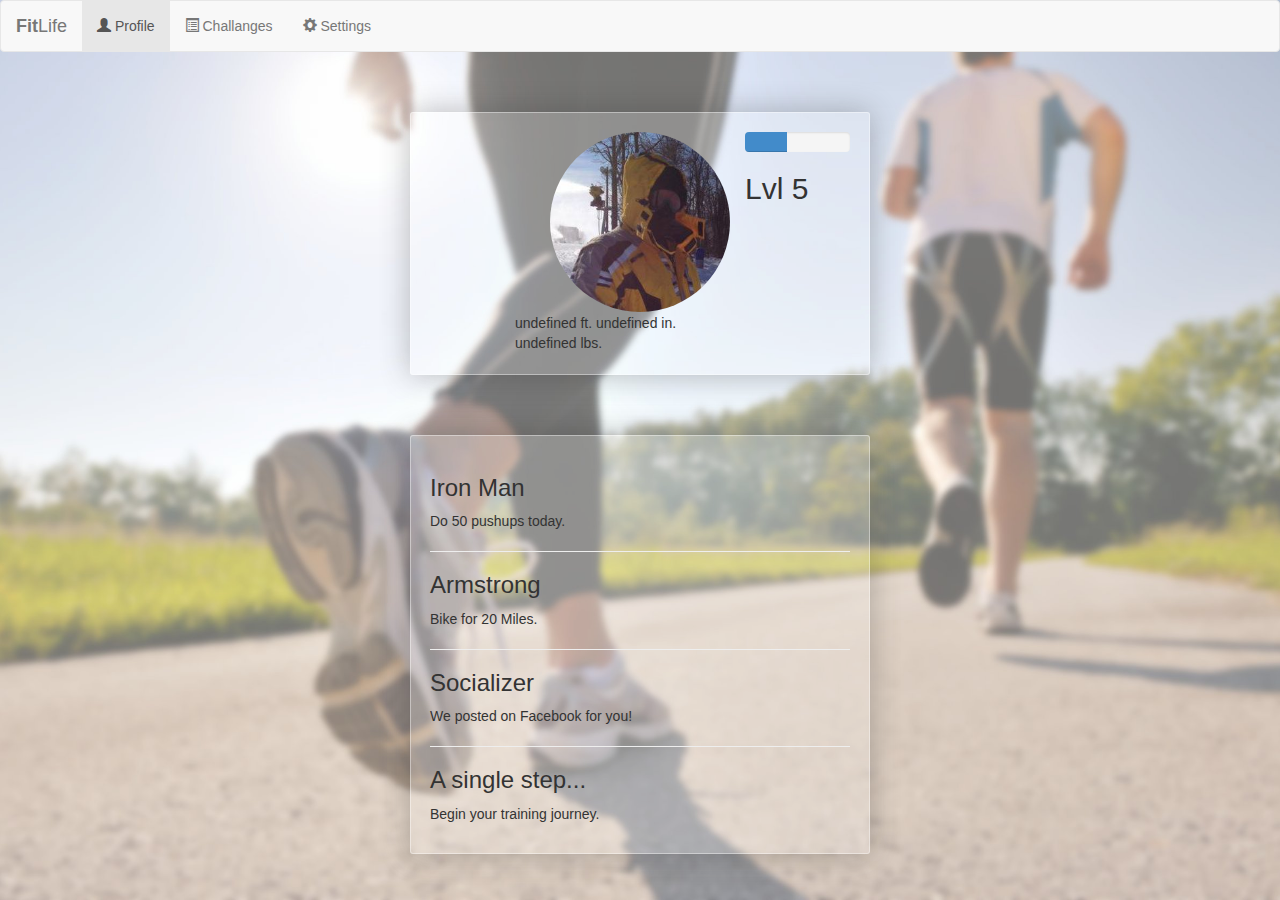
==== commit 5d031ee9: "notifications" ====
--- a/index.html
+++ b/index.html
@@ -19,7 +19,7 @@
         }
     </script>
 
-  <nav class="navbar navbar-default navbar-xs navbar-fixed-top" role="navigation">
+  <nav class="navbar navbar-default navbar-xs" role="navigation">
     <!-- Brand and toggle get grouped for better mobile display -->
     <div class="navbar-header">
       <button type="button" class="navbar-toggle" data-toggle="collapse" data-target="#bs-example-navbar-collapse-1">
--- a/css/form-style.css
+++ b/css/form-style.css
@@ -2,7 +2,7 @@
   margin-top: 20px;
 }
 body{
-  background:url('../img/back.jpg');
+  background:url('../img/back2.jpg');
   background-size: cover;
   background-position: center;
   background-repeat:no-repeat;
@@ -10,7 +10,7 @@
   font-family: 'Open Sans', sans-serif;
 }
 .auth h1{
-  color:#fff!important;
+  color:#303030!important;
   font-weight:300;
   font-family: 'Open Sans', sans-serif;
 }
@@ -20,13 +20,13 @@
   padding-top: 20px;
 }
 .auth .auth-box legend{
-  color:#fff;
+  color:#303030;
   border:none;
   font-weight:300;
   font-size:24px;
 }
 .auth .auth-box{
-  background-color:#fff;
+  background-color:#303030;
   max-width:460px;
   margin:0 auto;
   border:1px solid rgba(255, 255, 255, 0.4);;
@@ -52,26 +52,26 @@
 }
 
 .auth .auth-box input::-webkit-input-placeholder { /* WebKit browsers */
-  color:    #fff;
+  color:    #303030;
   font-weight:300;
 }
 .auth .auth-box input:-moz-placeholder { /* Mozilla Firefox 4 to 18 */
-  color:    #fff;
+  color:    #303030;
   font-weight:300;
 }
 .auth .auth-box input::-moz-placeholder { /* Mozilla Firefox 19+ */
-  color:    #fff;
+  color:    #303030;
   font-weight:300;
 }
 .auth .auth-box input:-ms-input-placeholder { /* Internet Explorer 10+ */
-  color:    #fff;
+  color:    #303030;
   font-weight:300;
 }
 .auth span.input-group-addon,
 .input-group-btn button{
   border:none;
-  background: #fff!important;
-  color:#000!important;
+  background: #303030!important;
+  color:#303030!important;
 }
 .auth form{
     font-weight:300!important;
@@ -84,22 +84,22 @@
   padding:10px 0 10px 0;
   background-color: rgba(255, 255, 255, 0)!important;
   background: rgba(255, 255, 255, 0);
-  color:#fff;
+  color:#303030;
   font-size:16px;
-  border-bottom:1px dotted #fff;
+  border-bottom:1px dotted #303030;
   border-radius:0;
   box-shadow:none!important;
   height:auto;
 }
 .auth textarea{
   background-color: rgba(255, 255, 255, 0)!important;
-  color:#fff!important;
+  color:#303030!important;
 }
 .auth input[type="file"] {
-  color:#fff;
+  color:#303030;
 }
 .auth form label{
-    color:#fff;
+    color:#303030;
     font-size:21px;
     font-weight:300;
 }
@@ -112,23 +112,23 @@
 }
 
 .auth form .help-block{
-    color:#fff;
+    color:#303030;
 }
 .auth form select{
   background-color: rgba(255, 255, 255, 0)!important;
   background: rgba(255, 255, 255, 0);
-  color:#fff!important;
-  border-bottom:1px solid #fff!important;
+  color:#303030!important;
+  border-bottom:1px solid #303030!important;
   border-radius:0;
   box-shadow:none;
 }
 .auth form select option{
-    color:#000;
+    color:#303030;
 }
 /*multiple select*/
 .auth select[multiple] option, 
 .auth select[size] {
-  color:#fff!important;
+  color:#303030!important;
 }
 
 /*Form buttons*/
@@ -141,13 +141,13 @@
   transition: background 0.2s ease-in-out;
 }
 .auth form .btn-default{
-    color:#fff;
-    border-color:#fff;
+    color:#303030;
+    border-color:#303030;
 }
 .auth form .btn-default:hover{
     background:rgba(225, 225, 225, 0.3);
-  color:#fff;
-  border-color:#fff;
+  color:#303030;
+  border-color:#303030;
 }
 .auth form .btn-primary:hover{
     background:rgba(66, 139, 202, 0.3);
@@ -166,7 +166,7 @@
 }
 .auth form .btn-link{
   border:none;
-  color:#fff;
+  color:#303030;
   padding-left:0;
 }
 .auth form .btn-link:hover{
@@ -177,7 +177,7 @@
 .auth label.label-floatlabel {
   font-weight: 300;
   font-size: 11px;
-  color:#fff;
+  color:#303030;
   left:0!important;
   top: 1px!important;
 }
@@ -208,4 +208,18 @@
 color: rgb(255, 255, 255);
 font-size: 14px;
 margin: 0 12px 15px;
+}
+
+
+.footer {
+  padding-top: 1%;
+  padding-bottom: 1%;
+background: #eeeeee;
+background: -moz-linear-gradient(top, #eeeeee 0%, #cccccc 100%);
+background: -webkit-gradient(linear, left top, left bottom, color-stop(0%,#eeeeee), color-stop(100%,#cccccc));
+background: -webkit-linear-gradient(top, #eeeeee 0%,#cccccc 100%);
+background: -o-linear-gradient(top, #eeeeee 0%,#cccccc 100%);
+background: -ms-linear-gradient(top, #eeeeee 0%,#cccccc 100%);
+background: linear-gradient(to bottom, #eeeeee 0%,#cccccc 100%);
+filter: progid:DXImageTransform.Microsoft.gradient( startColorstr='#eeeeee', endColorstr='#cccccc',GradientType=0 );
 }